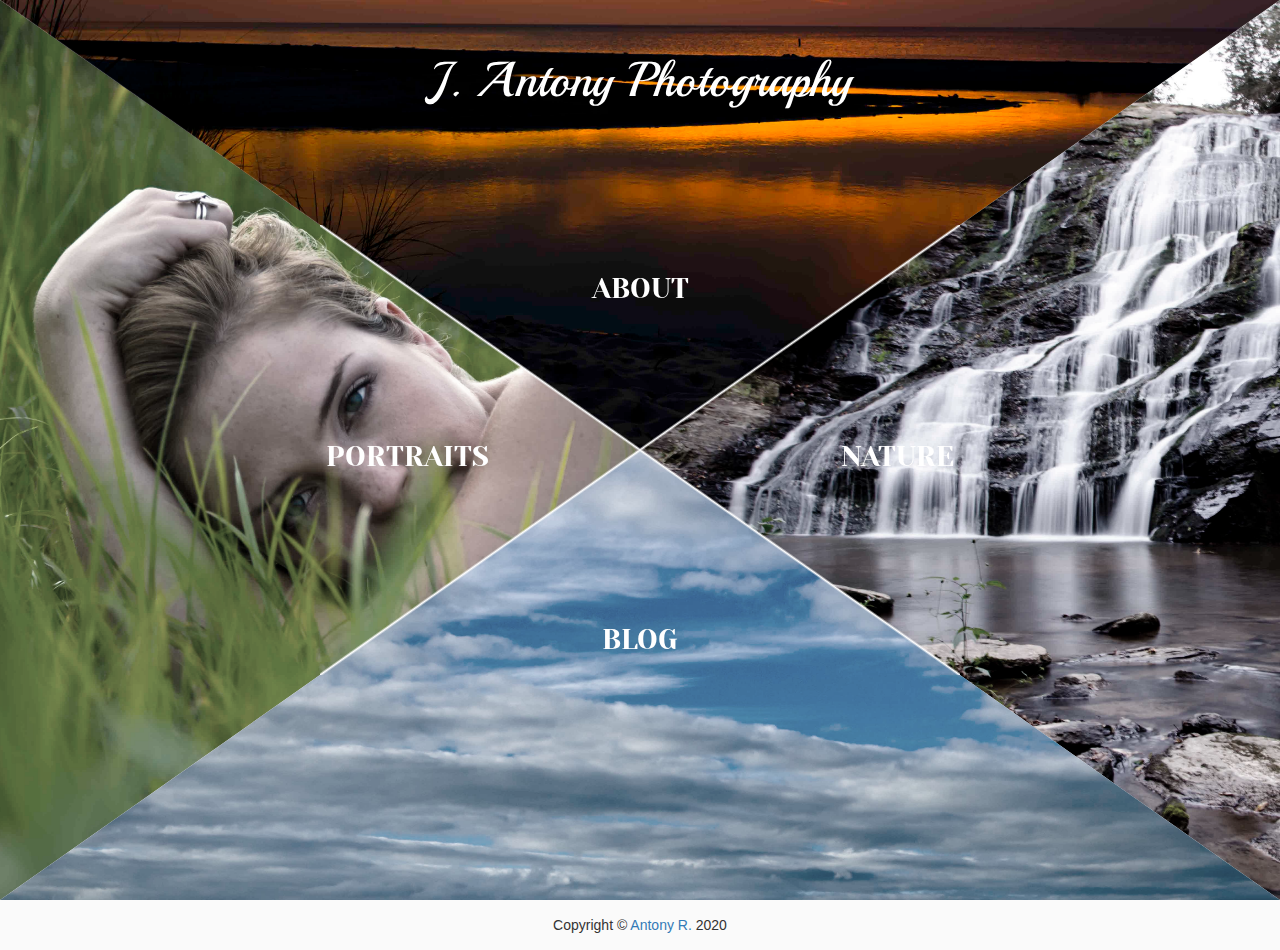
==== index.html @ 27964bba "about modal" ====
<!DOCTYPE html>
<html lang="en">
  <head>
    <meta charset="utf-8">
    <meta http-equiv="X-UA-Compatible" content="IE=edge">
    <meta name="viewport" content="width=device-width, initial-scale=1">
    <!-- The above 3 meta tags *must* come first in the head; any other head content must come *after* these tags -->
    <meta name="description" content="Photographer located in the Northwest Chicago Suburbs">
    <meta name="author" content="J. Antony">
    <meta name="keywords" content="Wedding Photographer, Editorial Photographer, Fashion Photographer, near me, Glamour, Portraits, People, Nature, Landscapes">
    <link rel="icon" href="../../favicon.ico">

    <title>J. Antony Photography</title>
      
    <!-- Quattrocento Google font -->
    <link href="https://fonts.googleapis.com/css?family=Quattrocento:400,700" rel="stylesheet">

    <!-- Bootstrap core CSS -->
    <link href="css/bootstrap.min.css" rel="stylesheet">

    <!-- IE10 viewport hack for Surface/desktop Windows 8 bug -->
    <link href="../../assets/css/ie10-viewport-bug-workaround.css" rel="stylesheet">

    <!-- Custom styles for this template -->
    <link href="css/main.css" rel="stylesheet">

    <!-- Just for debugging purposes. Don't actually copy these 2 lines! -->
    <!--[if lt IE 9]><script src="../../assets/js/ie8-responsive-file-warning.js"></script><![endif]-->
    <script src="../../assets/js/ie-emulation-modes-warning.js"></script>

    <!-- HTML5 shim and Respond.js for IE8 support of HTML5 elements and media queries -->
    <!--[if lt IE 9]>
      <script src="https://oss.maxcdn.com/html5shiv/3.7.3/html5shiv.min.js"></script>
      <script src="https://oss.maxcdn.com/respond/1.4.2/respond.min.js"></script>
    <![endif]-->
  </head>

  <body data-spy="scroll" data-target=".navbar-collapse">
      <!-- Static navbar -->
    <!-- <nav class="navbar navbar-default navbar-static-top">
      <div class="container">
        <div class="navbar-header">
          <button type="button" class="navbar-toggle collapsed" data-toggle="collapse" data-target="#navbar" aria-expanded="false" aria-controls="navbar">
            <span class="sr-only">Toggle navigation</span>
            <span class="icon-bar"></span>
            <span class="icon-bar"></span>
            <span class="icon-bar"></span>
          </button>
          <a class="navbar-brand chickie" href="#"><img src="images/logo.png"></a>
        </div>
        <div id="navbar" class="navbar-collapse collapse">
          
          <ul class="nav navbar-nav navbar-right">
              <li class="dropdown">
              <a href="#" class="dropdown-toggle" data-toggle="dropdown" role="button" aria-haspopup="true" aria-expanded="false">Categories <span class="caret"></span></a>
              <ul class="dropdown-menu">
                <li><a href="/">Portraits</a></li>
                <li><a href="nature.html">Nature</a></li>
                <li role="separator" class="divider"></li>
                <li class="disabled"><a href="#">More Coming Soon</a></li>
              </ul>
            </li>
          </ul>
        </div>
      </div>
    </nav> -->
   
    <!-- <div class="container">
      <div class="starter-template">
        <h1><b>J. Antony <span>Photography</span></b></h1>
          <hr>
      </div>        
    </div> -->

    <div id="home-container">
      <div class='home-header'>J. Antony Photography</div>

      <a href='portraits.html'>
        <div class='hc-2 hc-left'>
          <button>PORTRAITS</button>
        </div>
        <div class='hc-1 hc-left' >
          <img src='images/image-10.jpg'>
        </div>
        <div class="diag tl-diag"></div>
      </a>
        
      <a onclick="toggleAboutModal()">
        <div class='hc-2 hc-top'>
          <button>ABOUT</button>
        </div>
        <div class='hc-1 hc-top' >
          <img src='images/image-15.jpg'>
        </div>
        <div class="diag tr-diag"></div>
      </a>
      
      <a href='nature.html'>
        <div class='hc-2 hc-right'>
          <button>NATURE</button>
        </div>
        <div class='hc-1 hc-right' >
          <img src='images/image-17.jpg'>
        </div>
        <div class="diag br-diag"></div>
      </a>
      
      <a href='blog.html'>
        <div class='hc-2 hc-bot'>
          <button>BLOG</button>
        </div>
          <div class='hc-1 hc-bot' >
            <img src='images/image-18.jpg'>
          </div>
        <div class="diag bl-diag"></div>
      </a>

      <div id="about-container" class="isHidden">
          <div class="ab-inner col-xs-11 col-md-6">
            <button onclick="toggleAboutModal()">X</button>
            <div class="col-xs-12 col-md-6">About text</div>
            <div class="col-xs-12 col-md-6">Lorem ipsum dolor sit amet, consectetur adipiscing elit, sed do eiusmod tempor incididunt ut labore et dolore magna aliqua. </div>
            <div class="col-xs-12 col-md-6">Cras pulvinar mattis nunc sed blandit libero volutpat sed. Aliquam nulla facilisi cras fermentum odio. Integer eget aliquet nibh praesent tristique. </div>
            <div class="col-xs-12 col-md-6">Aliquam ultrices sagittis orci a scelerisque purus semper.</div>
            <div class="col-xs-12 col-md-6">Proin sagittis nisl rhoncus mattis rhoncus. At tellus at urna condimentum mattis pellentesque id nibh tortor.</div>
        </div>
      </div>
    
    </div>
     <footer>
        <p>Copyright &copy;<a href="http://antonyrojas.com"> Antony R.</a> 2020</p>
    </footer>
    </div>
      
   


    <!-- Bootstrap core JavaScript
    ================================================== -->
    <!-- Placed at the end of the document so the pages load faster -->
    <script src="https://ajax.googleapis.com/ajax/libs/jquery/1.12.4/jquery.min.js"></script>
    <script>window.jQuery || document.write('<script src="../../assets/js/vendor/jquery.min.js"><\/script>')</script>
    <script src="js/bootstrap.min.js"></script>
    <script type="text/javascript" src="js/home.js"></script>
    <!-- IE10 viewport hack for Surface/desktop Windows 8 bug -->
    <script src="../../assets/js/ie10-viewport-bug-workaround.js"></script>
  </body>
</html>
---- css/main.css ----
@import "maint";

body {
  background-color: #fafafa;
}

footer {
  text-align: center;
  margin: 15px;
}

.navbar-static-top {
  margin-bottom: -20px;
  background-color: #fafafa;
  border-bottom-color: #f5f5f5;
}

.starter-template {
  text-align: center;
  background-color: #fafafa;
}

.starter-template hr {
  border-top: 2px solid #9e9e9e;
  width: 70%;
  margin-top: 1px;
}

.starter-template h1 {
  font-family: "Quattrocento", serif;
  font-size: 80px;
}

.chickie {
  padding-top: 0px;
}

.images {
  margin-top: 80px;
}

.images img {
  width: 100%;
  margin-bottom: 60px;
  box-shadow: 0px 10px 40px #e3f2fd;
}

.images p {
  text-align: right;
}

.up-button {
  text-align: right;
}

#canvas {
  background-color: white;
  box-shadow: 0px 10px 40px #607d8b;
}

#line2 {
  width: 90%;
}

#li-title {
  padding-left: 10px;
  color: black;
}

/* Small devices (tablets, 768px and up) */
@media (max-width: 768px) {
  .starter-template h1 {
    font-size: 50px;
  }
}

/* Custom fonts */
@font-face {
  font-family: Playball;
  src: url(../fonts/Playball-Regular.ttf);
}

@font-face {
  font-family: Yeseva;
  src: url(../fonts/YesevaOne-Regular.ttf);
}

/* New Home CSS */
#home-container {
  overflow: hidden;
  position: relative;
  width: 100vw;
  height: 100vh;
}

#home-container > .home-header {
  position: absolute;
  top: 5%;
  left: 50%;
  transform: translateX(-50%);
  color: white;
  font-size: 3.5em;
  z-index: 3;
  font-family: Playball;
}

/* Image container */
#home-container .hc-1 {
  position: absolute;
  width: 100%;
  height: 100%;
  transition: transform 1s ease-in-out;
}

/* Hoverable area */
#home-container .hc-2 {
  position: absolute;
  width: 100%;
  height: 100%;
  z-index: 2;
}

/* Hover animations */
#home-container .hc-2:hover + .hc-1 {
  transform: scale(1.02);
}

#home-container .hc-2:hover + .hc-1 > img {
  filter: initial;
}

#home-container .hc-2:hover.hc-left > button {
  transform: translateX(-30%);
}

#home-container .hc-2:hover.hc-top > button {
  transform: translate(-50%, -30%);
}

#home-container .hc-2:hover.hc-right > button {
  transform: translateX(-70%);
}

#home-container .hc-2:hover.hc-bot > button {
  transform: translate(-50%, 30%);
}

/* Common image css */
#home-container .hc-1 > img {
  height: 100%;
  width: 100%;
  object-fit: cover;
  transition: transform 1s ease-in-out, filter 1s;
  filter: grayscale(60%);
  backface-visibility: hidden;
}

/* Common button css */
#home-container a div button {
  position: relative;
  background-color: transparent;
  color: white;
  border: none;
  font-size: 2em;
  transition: transform 0.3s ease-in-out;
  font-family: Yeseva;
}

/* Left triangle */
.hc-left {
  clip-path: polygon(0 0, 0% 100%, 50% 50%);
}

.hc-left > img {
  transform: translateX(-15%);
}

.hc-left > button {
  top: calc(50% - 0.5em);
  left: 25%;
}

/* Top triangle */
.hc-top {
  clip-path: polygon(100% 0, 0 0, 50% 50%);
}

.hc-top > img {
  transform: translateY(-50%);
}

.hc-top > button {
  top: calc(25% + 2em);
  left: 50%;
  transform: translateX(-50%);
}

/* Right triangle */
.hc-right {
  clip-path: polygon(100% 0, 50% 50%, 100% 100%);
}

.hc-right > img {
  transform: translateX(50%);
}

.hc-right > button {
  top: calc(50% - 0.5em);
  left: 75%;
  transform: translateX(-100%);
}

/* Bottom triangle */
.hc-bot {
  clip-path: polygon(100% 100%, 50% 50%, 0 100%);
}

.hc-bot > img {
  transform: translateY(50%);
}

.hc-bot > button {
  top: calc(75% - 2em);
  left: 50%;
  transform: translateX(-50%);
}

/* White diag lines */
#home-container > a > .diag {
  position: absolute;
  width: 25%;
  height: 25%;
  z-index: 1;
  --line-width: 2px;
}

/* top-right diag line*/
.tr-diag {
  top: 25%;
  right: 25%;
  background: linear-gradient(
    to top left,
    rgba(0, 0, 0, 0) calc(50% - var(--line-width)),
    #fff,
    rgba(0, 0, 0, 0) calc(50% + var(--line-width))
  );
}

/* top-left diag line*/
.tl-diag {
  top: 25%;
  left: 25%;
  background: linear-gradient(
    to top right,
    rgba(0, 0, 0, 0) calc(50% - var(--line-width)),
    #fff,
    rgba(0, 0, 0, 0) calc(50% + var(--line-width))
  );
}

/* bottom-right diag line*/
.br-diag {
  top: 50%;
  right: 25%;
  background: linear-gradient(
    to bottom left,
    rgba(0, 0, 0, 0) calc(50% - var(--line-width)),
    #fff,
    rgba(0, 0, 0, 0) calc(50% + var(--line-width))
  );
}

/* bottom-left diag line*/
.bl-diag {
  top: 50%;
  left: 25%;
  background: linear-gradient(
    to bottom right,
    rgba(0, 0, 0, 0) calc(50% - var(--line-width)),
    #fff,
    rgba(0, 0, 0, 0) calc(50% + var(--line-width))
  );
}

#about-container {
  position: fixed;
  width: 100%;
  height: 100%;
  background-color: rgba(0, 0, 0, 0.5);
  display: flex;
  justify-content: center;
  z-index: 10;
}

#about-container > .ab-inner {
  display: flex;
  flex-direction: column;
  align-items: center;
  background-color: white;
  color: black;
  position: absolute;
  top: 50%;
  transform: translateY(-50%);
  border-radius: 10px;
  padding-bottom: 20px;
}

#about-container > .ab-inner > button {
  align-self: flex-end;
  background-color: transparent;
  border: none;
  font-size: 2em;
}

#about-container > .ab-inner > div {
  margin-bottom: 10px;
  font-family: "Quattrocento", serif;
  font-size: 1.1em;
}

#about-container > .ab-inner > div:first-of-type {
  text-align: center;
  margin-bottom: 20px;
}

.isHidden {
  display: none !important;
}
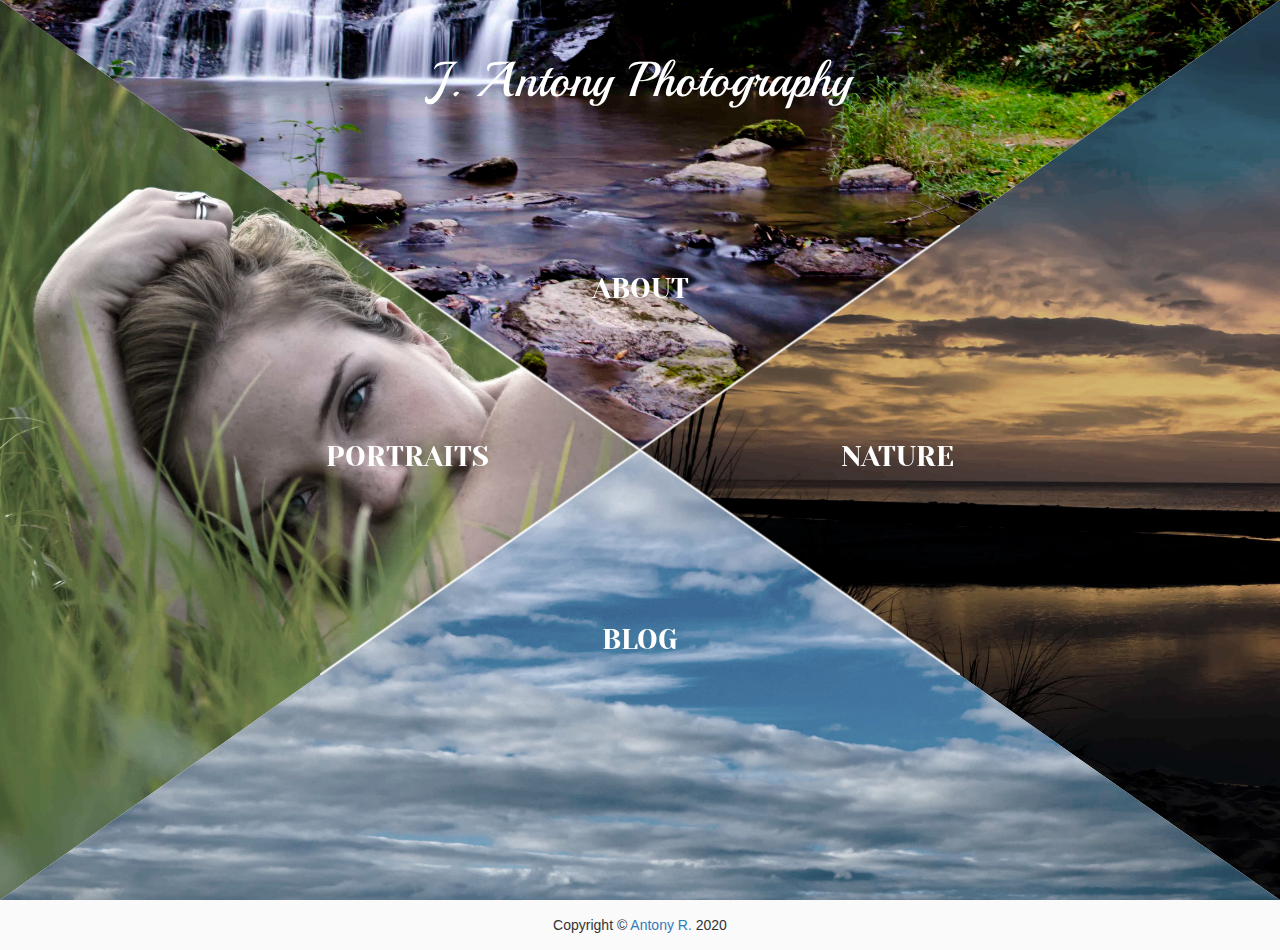
==== commit 6de0be9b: "blog dynamic html" ====
--- a/index.html
+++ b/index.html
@@ -80,7 +80,7 @@
           <button>PORTRAITS</button>
         </div>
         <div class='hc-1 hc-left' >
-          <img src='images/image-10.jpg'>
+          <img src='images/portraits/image-10.jpg'>
         </div>
         <div class="diag tl-diag"></div>
       </a>
@@ -90,7 +90,7 @@
           <button>ABOUT</button>
         </div>
         <div class='hc-1 hc-top' >
-          <img src='images/image-15.jpg'>
+          <img src='images/image-17.jpg'>
         </div>
         <div class="diag tr-diag"></div>
       </a>
@@ -100,7 +100,7 @@
           <button>NATURE</button>
         </div>
         <div class='hc-1 hc-right' >
-          <img src='images/image-17.jpg'>
+          <img src='images/image-15.jpg'>
         </div>
         <div class="diag br-diag"></div>
       </a>
--- a/css/main.css
+++ b/css/main.css
@@ -1,5 +1,3 @@
-@import "maint";
-
 body {
   background-color: #fafafa;
 }
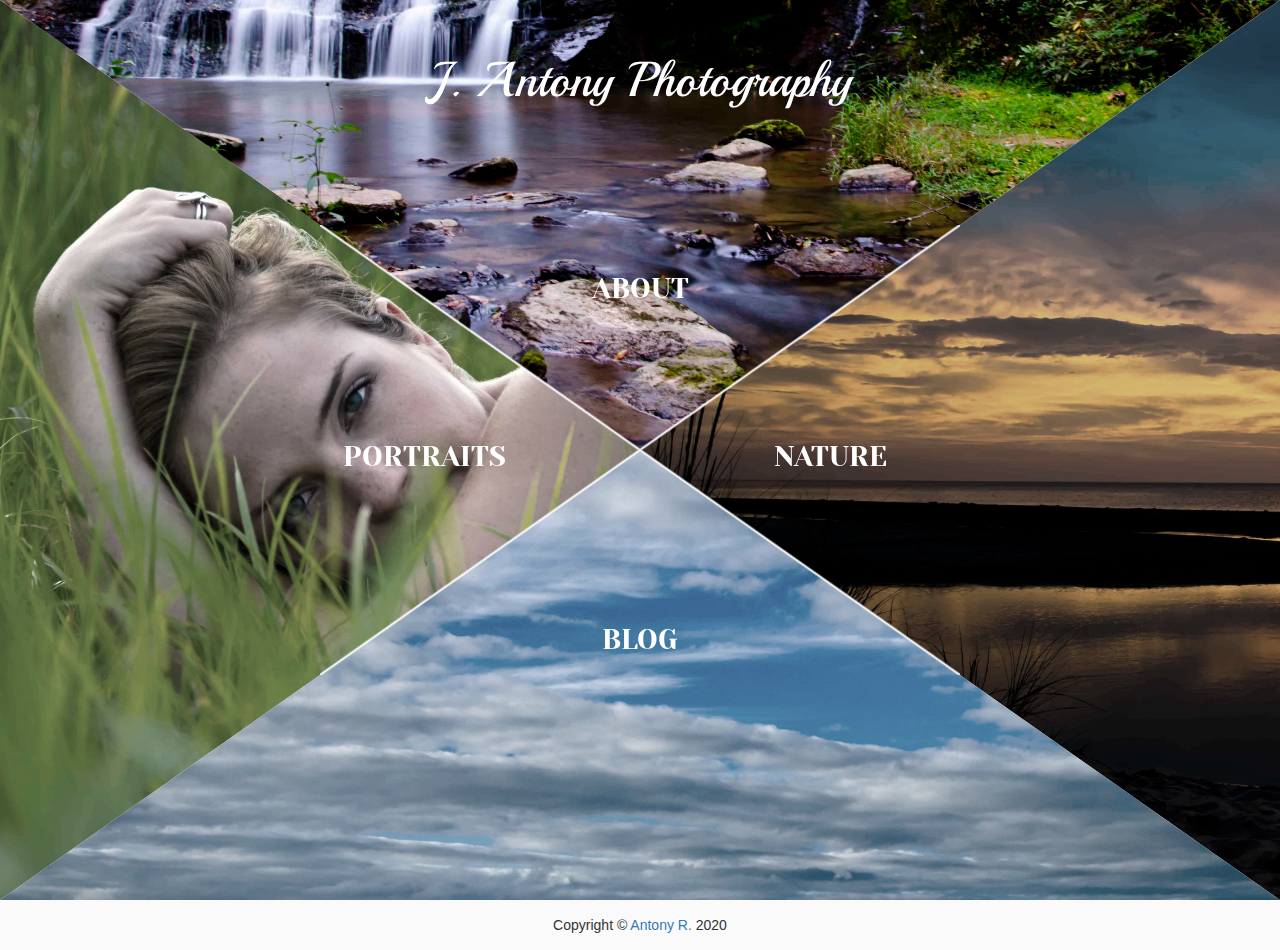
==== commit 1eee6b19: "readme added" ====
--- a/index.html
+++ b/index.html
@@ -118,7 +118,7 @@
       <div id="about-container" class="isHidden">
           <div class="ab-inner col-xs-11 col-md-6">
             <button onclick="toggleAboutModal()">X</button>
-            <div class="col-xs-12 col-md-6">About text</div>
+            <div class="col-xs-12 col-md-6">About Title</div>
             <div class="col-xs-12 col-md-6">Lorem ipsum dolor sit amet, consectetur adipiscing elit, sed do eiusmod tempor incididunt ut labore et dolore magna aliqua. </div>
             <div class="col-xs-12 col-md-6">Cras pulvinar mattis nunc sed blandit libero volutpat sed. Aliquam nulla facilisi cras fermentum odio. Integer eget aliquet nibh praesent tristique. </div>
             <div class="col-xs-12 col-md-6">Aliquam ultrices sagittis orci a scelerisque purus semper.</div>
--- a/css/main.css
+++ b/css/main.css
@@ -11,6 +11,16 @@
   margin-bottom: -20px;
   background-color: #fafafa;
   border-bottom-color: #f5f5f5;
+}
+
+.mobile-nav-outer {
+  display: none;
+}
+
+.mobile-nav-inner {
+  display: flex;
+  flex-direction: row;
+  justify-content: space-evenly;
 }
 
 .starter-template {
@@ -100,6 +110,7 @@
   font-size: 3.5em;
   z-index: 3;
   font-family: Playball;
+  text-align: center;
 }
 
 /* Image container */
@@ -128,7 +139,7 @@
 }
 
 #home-container .hc-2:hover.hc-left > button {
-  transform: translateX(-30%);
+  left: 35%;
 }
 
 #home-container .hc-2:hover.hc-top > button {
@@ -136,7 +147,7 @@
 }
 
 #home-container .hc-2:hover.hc-right > button {
-  transform: translateX(-70%);
+  left: 65%;
 }
 
 #home-container .hc-2:hover.hc-bot > button {
@@ -160,8 +171,14 @@
   color: white;
   border: none;
   font-size: 2em;
-  transition: transform 0.3s ease-in-out;
+  transition: all 0.3s ease-in-out;
   font-family: Yeseva;
+}
+
+@media (max-width: 480px) {
+  #home-container a div button {
+    font-size: 1.6em;
+  }
 }
 
 /* Left triangle */
@@ -175,7 +192,8 @@
 
 .hc-left > button {
   top: calc(50% - 0.5em);
-  left: 25%;
+  left: 40%;
+  transform: translateX(-100%);
 }
 
 /* Top triangle */
@@ -204,8 +222,7 @@
 
 .hc-right > button {
   top: calc(50% - 0.5em);
-  left: 75%;
-  transform: translateX(-100%);
+  left: 60%;
 }
 
 /* Bottom triangle */
@@ -308,6 +325,8 @@
   background-color: transparent;
   border: none;
   font-size: 2em;
+  position: relative;
+  right: -10px;
 }
 
 #about-container > .ab-inner > div {
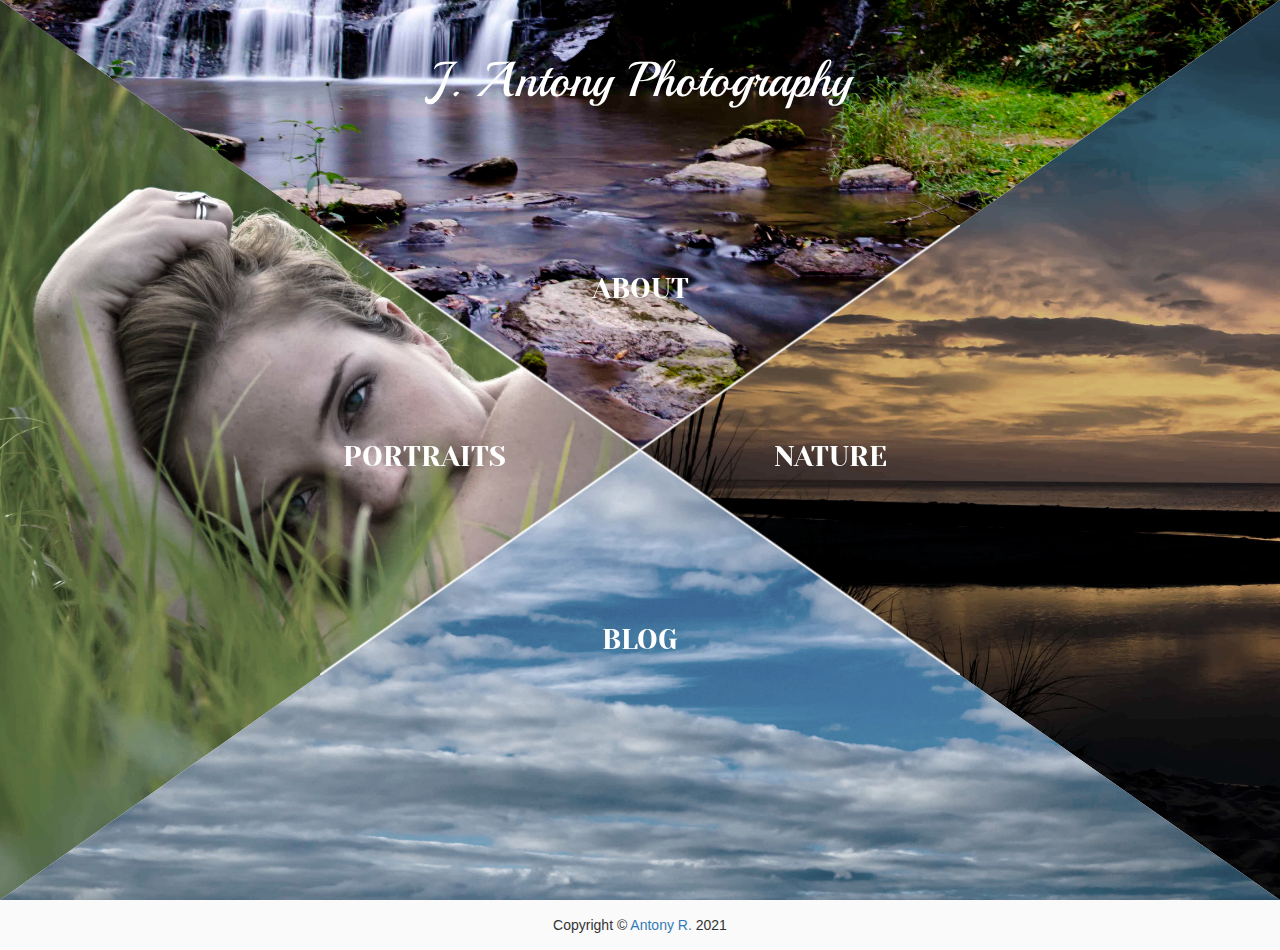
==== commit a19f139d: "1st blog" ====
--- a/index.html
+++ b/index.html
@@ -118,17 +118,17 @@
       <div id="about-container" class="isHidden">
           <div class="ab-inner col-xs-11 col-md-6">
             <button onclick="toggleAboutModal()">X</button>
-            <div class="col-xs-12 col-md-6">About Title</div>
-            <div class="col-xs-12 col-md-6">Lorem ipsum dolor sit amet, consectetur adipiscing elit, sed do eiusmod tempor incididunt ut labore et dolore magna aliqua. </div>
-            <div class="col-xs-12 col-md-6">Cras pulvinar mattis nunc sed blandit libero volutpat sed. Aliquam nulla facilisi cras fermentum odio. Integer eget aliquet nibh praesent tristique. </div>
-            <div class="col-xs-12 col-md-6">Aliquam ultrices sagittis orci a scelerisque purus semper.</div>
-            <div class="col-xs-12 col-md-6">Proin sagittis nisl rhoncus mattis rhoncus. At tellus at urna condimentum mattis pellentesque id nibh tortor.</div>
+            <div class="col-xs-12 col-md-6">About</div>
+            <div class="col-xs-12 col-md-6">Hi this is random text. </div>
+            <div class="col-xs-12 col-md-6">Will be adding more text here in a second. </div>
+            <div class="col-xs-12 col-md-6">Should I type it in third person like a lot of people do.</div>
+            <div class="col-xs-12 col-md-6">Probably not. Antony does not want to do that. Antony want to hulk smash!!</div>
         </div>
       </div>
     
     </div>
      <footer>
-        <p>Copyright &copy;<a href="http://antonyrojas.com"> Antony R.</a> 2020</p>
+        <p>Copyright &copy;<a href="http://antonyrojas.com"> Antony R.</a> 2021</p>
     </footer>
     </div>
       
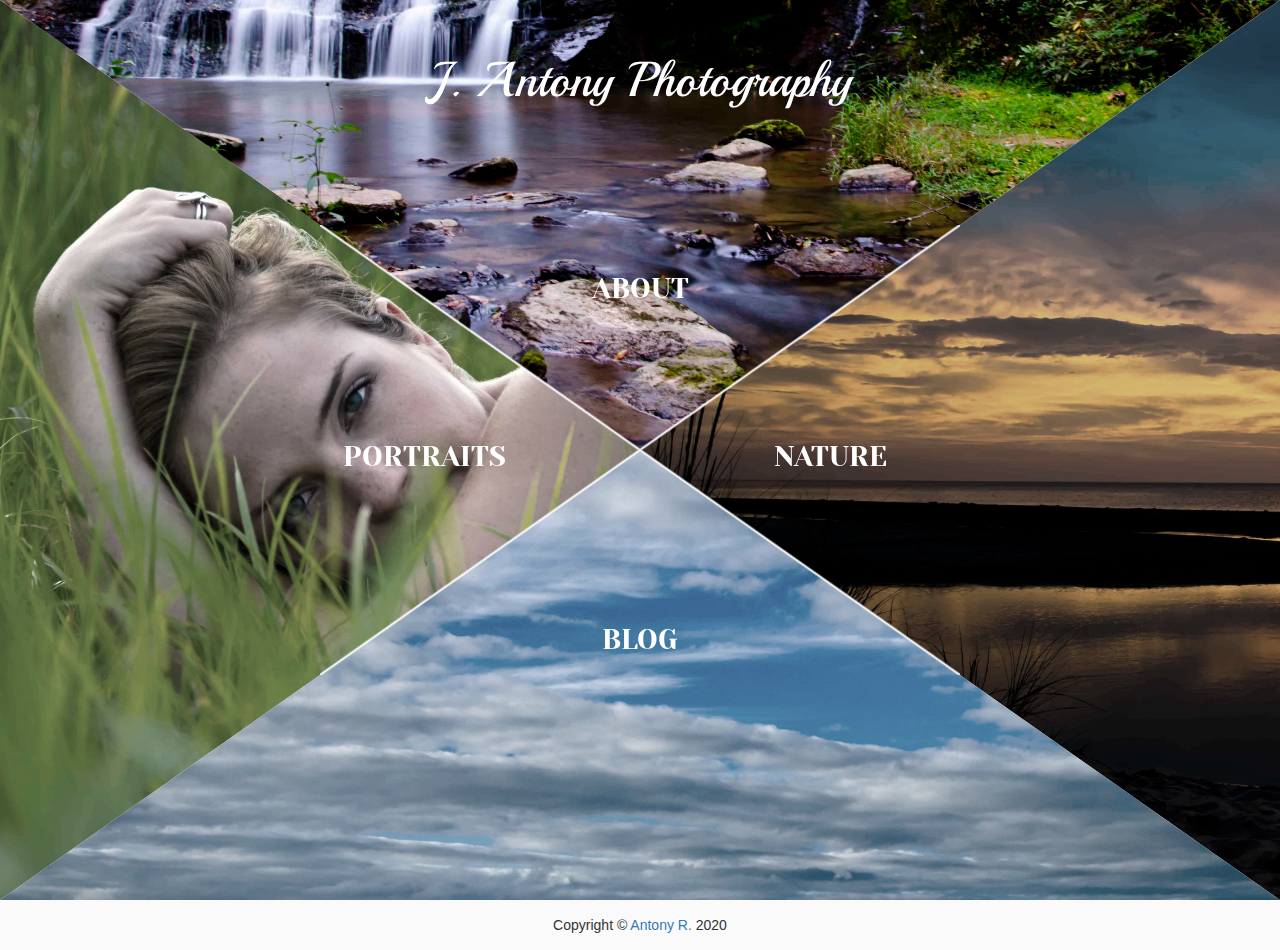
==== commit e36b24e6: "inline links for blog details" ====
--- a/index.html
+++ b/index.html
@@ -46,7 +46,7 @@
             <span class="icon-bar"></span>
             <span class="icon-bar"></span>
           </button>
-          <a class="navbar-brand chickie" href="#"><img src="images/logo.png"></a>
+          <a class="navbar-brand chickie" href="#"><img src="media/logo.png"></a>
         </div>
         <div id="navbar" class="navbar-collapse collapse">
           
@@ -80,7 +80,7 @@
           <button>PORTRAITS</button>
         </div>
         <div class='hc-1 hc-left' >
-          <img src='images/portraits/image-10.jpg'>
+          <img src='media/portraits/image-10.jpg'>
         </div>
         <div class="diag tl-diag"></div>
       </a>
@@ -90,7 +90,7 @@
           <button>ABOUT</button>
         </div>
         <div class='hc-1 hc-top' >
-          <img src='images/image-17.jpg'>
+          <img src='media/image-17.jpg'>
         </div>
         <div class="diag tr-diag"></div>
       </a>
@@ -100,7 +100,7 @@
           <button>NATURE</button>
         </div>
         <div class='hc-1 hc-right' >
-          <img src='images/image-15.jpg'>
+          <img src='media/image-15.jpg'>
         </div>
         <div class="diag br-diag"></div>
       </a>
@@ -110,7 +110,7 @@
           <button>BLOG</button>
         </div>
           <div class='hc-1 hc-bot' >
-            <img src='images/image-18.jpg'>
+            <img src='media/image-18.jpg'>
           </div>
         <div class="diag bl-diag"></div>
       </a>
@@ -118,17 +118,17 @@
       <div id="about-container" class="isHidden">
           <div class="ab-inner col-xs-11 col-md-6">
             <button onclick="toggleAboutModal()">X</button>
-            <div class="col-xs-12 col-md-6">About</div>
-            <div class="col-xs-12 col-md-6">Hi this is random text. </div>
-            <div class="col-xs-12 col-md-6">Will be adding more text here in a second. </div>
-            <div class="col-xs-12 col-md-6">Should I type it in third person like a lot of people do.</div>
-            <div class="col-xs-12 col-md-6">Probably not. Antony does not want to do that. Antony want to hulk smash!!</div>
+            <div class="col-xs-12 col-md-6">About Title</div>
+            <div class="col-xs-12 col-md-6">Lorem ipsum dolor sit amet, consectetur adipiscing elit, sed do eiusmod tempor incididunt ut labore et dolore magna aliqua. </div>
+            <div class="col-xs-12 col-md-6">Cras pulvinar mattis nunc sed blandit libero volutpat sed. Aliquam nulla facilisi cras fermentum odio. Integer eget aliquet nibh praesent tristique. </div>
+            <div class="col-xs-12 col-md-6">Aliquam ultrices sagittis orci a scelerisque purus semper.</div>
+            <div class="col-xs-12 col-md-6">Proin sagittis nisl rhoncus mattis rhoncus. At tellus at urna condimentum mattis pellentesque id nibh tortor.</div>
         </div>
       </div>
     
     </div>
      <footer>
-        <p>Copyright &copy;<a href="http://antonyrojas.com"> Antony R.</a> 2021</p>
+        <p>Copyright &copy;<a href="http://antonyrojas.com"> Antony R.</a> 2020</p>
     </footer>
     </div>
       
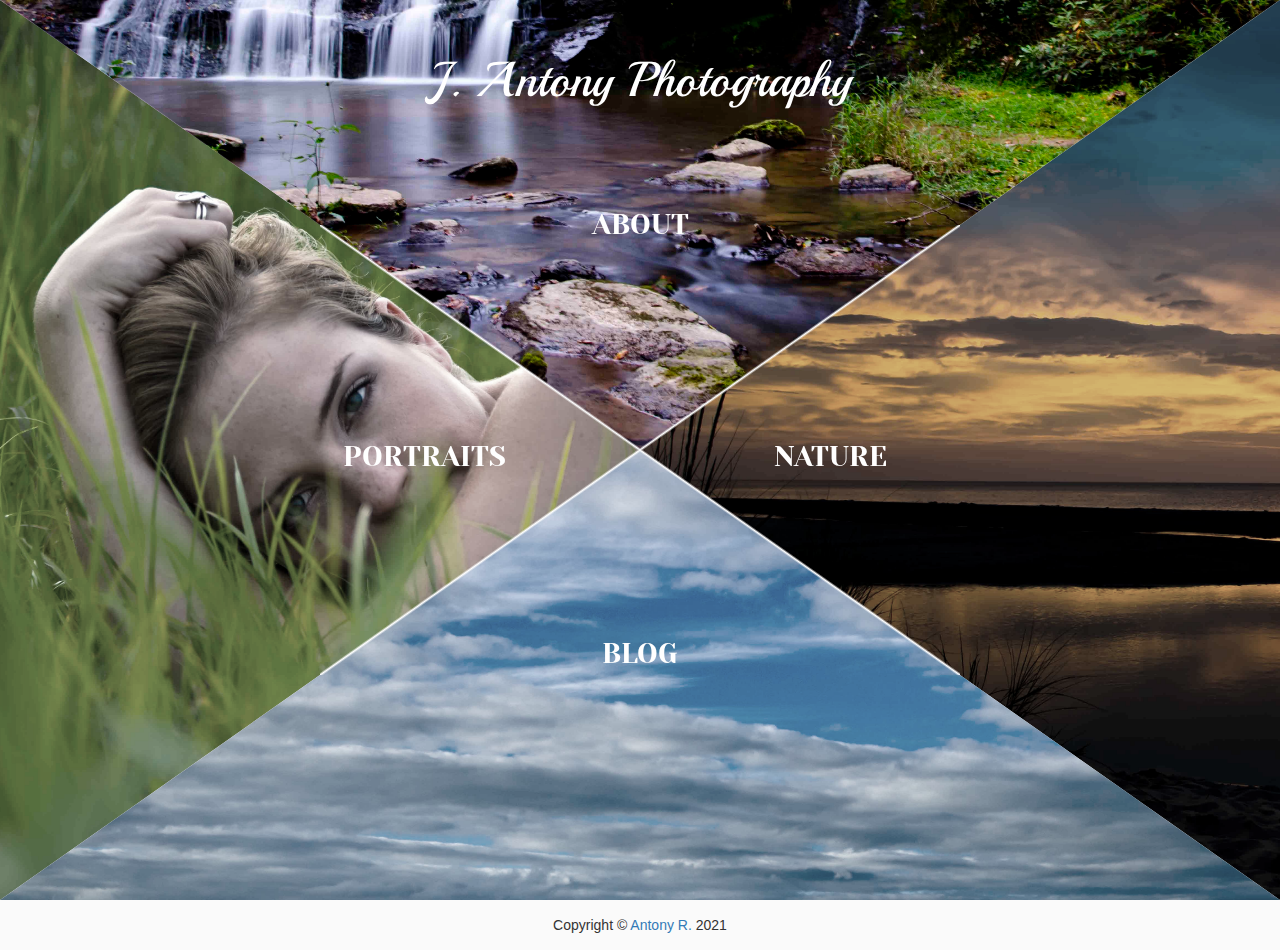
==== commit 8be466d3: "Merge branch 'movie' into gh-pages" ====
--- a/index.html
+++ b/index.html
@@ -118,17 +118,17 @@
       <div id="about-container" class="isHidden">
           <div class="ab-inner col-xs-11 col-md-6">
             <button onclick="toggleAboutModal()">X</button>
-            <div class="col-xs-12 col-md-6">About Title</div>
-            <div class="col-xs-12 col-md-6">Lorem ipsum dolor sit amet, consectetur adipiscing elit, sed do eiusmod tempor incididunt ut labore et dolore magna aliqua. </div>
-            <div class="col-xs-12 col-md-6">Cras pulvinar mattis nunc sed blandit libero volutpat sed. Aliquam nulla facilisi cras fermentum odio. Integer eget aliquet nibh praesent tristique. </div>
-            <div class="col-xs-12 col-md-6">Aliquam ultrices sagittis orci a scelerisque purus semper.</div>
-            <div class="col-xs-12 col-md-6">Proin sagittis nisl rhoncus mattis rhoncus. At tellus at urna condimentum mattis pellentesque id nibh tortor.</div>
+            <div class="col-xs-12 col-md-6">About</div>
+            <div class="col-xs-12 col-md-6">Hi this is random text. </div>
+            <div class="col-xs-12 col-md-6">Will be adding more text here in a second. </div>
+            <div class="col-xs-12 col-md-6">Should I type it in third person like a lot of people do.</div>
+            <div class="col-xs-12 col-md-6">Probably not. Antony does not want to do that. Antony want to hulk smash!!</div>
         </div>
       </div>
     
     </div>
      <footer>
-        <p>Copyright &copy;<a href="http://antonyrojas.com"> Antony R.</a> 2020</p>
+        <p>Copyright &copy;<a href="http://antonyrojas.com"> Antony R.</a> 2021</p>
     </footer>
     </div>
       
--- a/css/main.css
+++ b/css/main.css
@@ -111,6 +111,7 @@
   z-index: 3;
   font-family: Playball;
   text-align: center;
+  width: fit-content;
 }
 
 /* Image container */
@@ -143,7 +144,7 @@
 }
 
 #home-container .hc-2:hover.hc-top > button {
-  transform: translate(-50%, -30%);
+  transform: translate(-50%, -50%);
 }
 
 #home-container .hc-2:hover.hc-right > button {
@@ -151,7 +152,7 @@
 }
 
 #home-container .hc-2:hover.hc-bot > button {
-  transform: translate(-50%, 30%);
+  transform: translate(-50%, -50%);
 }
 
 /* Common image css */
@@ -206,7 +207,7 @@
 }
 
 .hc-top > button {
-  top: calc(25% + 2em);
+  top: calc(25%);
   left: 50%;
   transform: translateX(-50%);
 }
@@ -235,9 +236,9 @@
 }
 
 .hc-bot > button {
-  top: calc(75% - 2em);
+  top: calc(75%);
   left: 50%;
-  transform: translateX(-50%);
+  transform: translate(-50%, -100%);
 }
 
 /* White diag lines */
